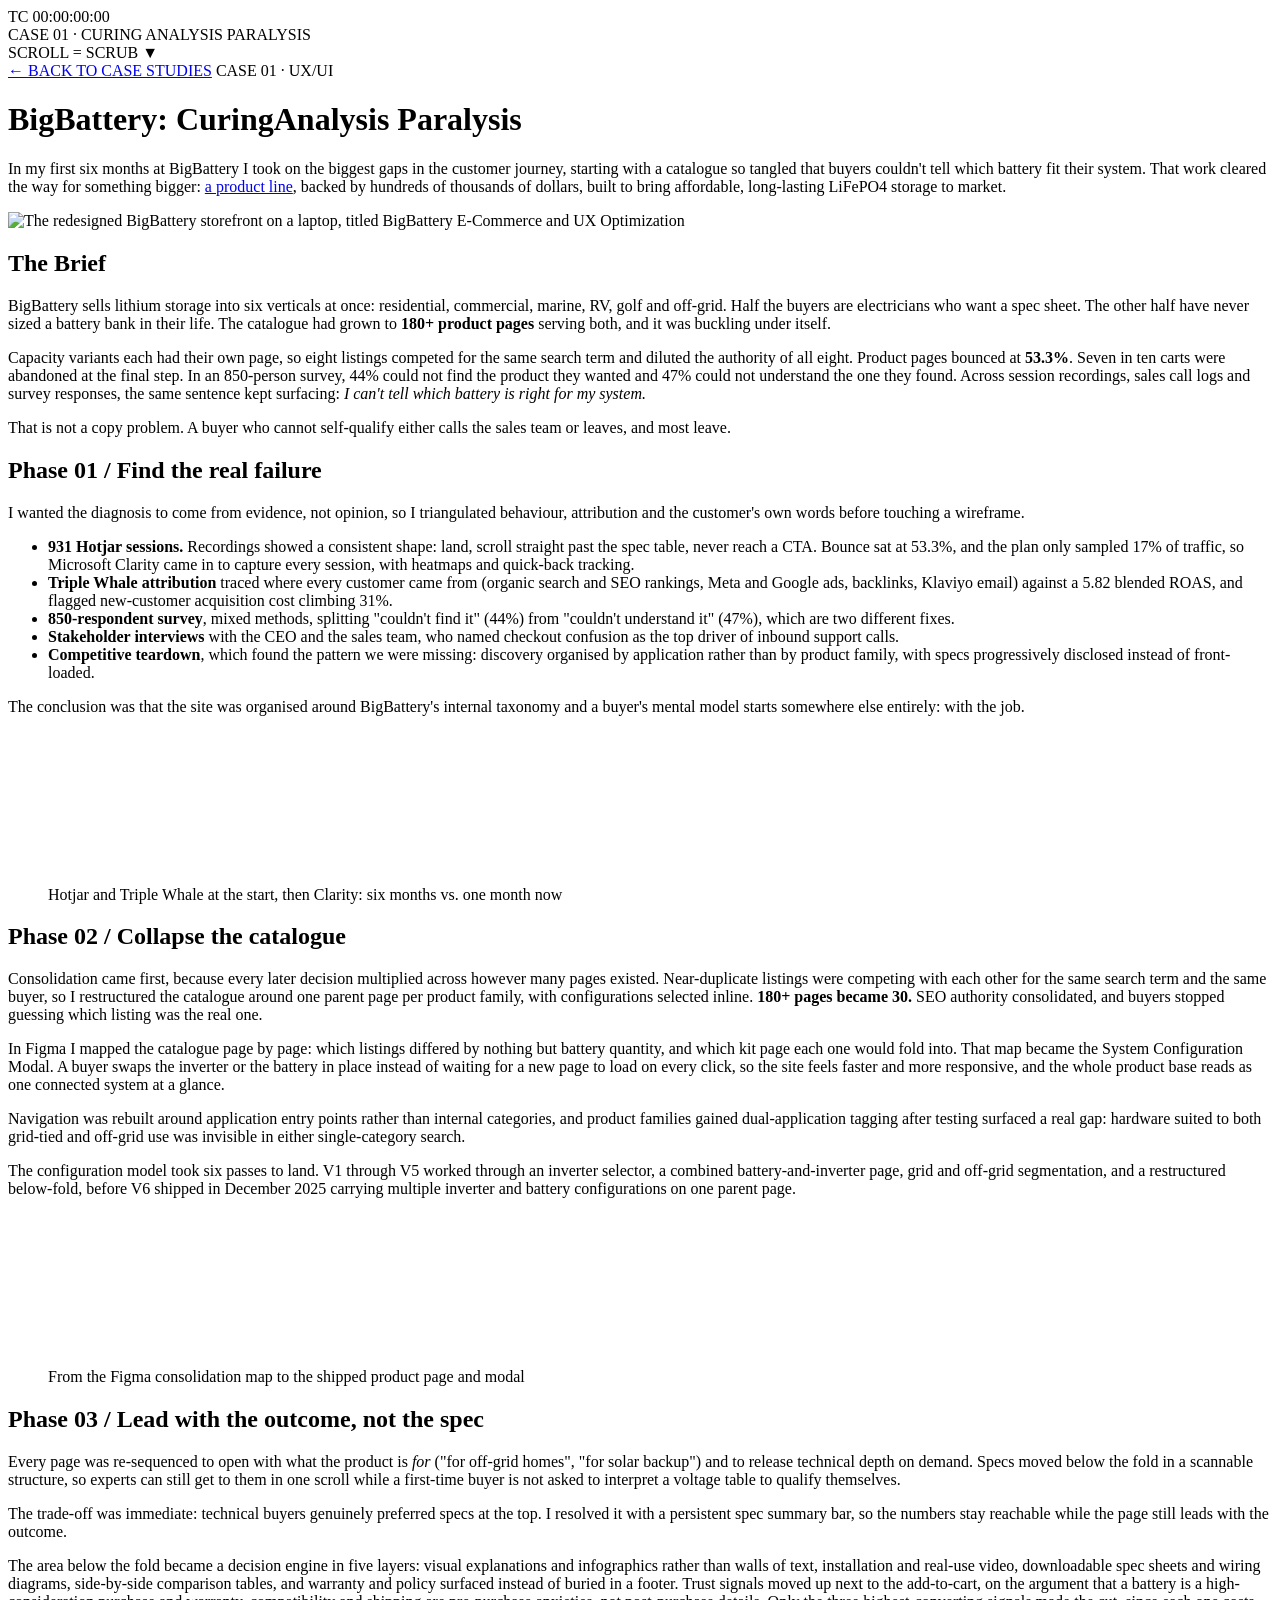
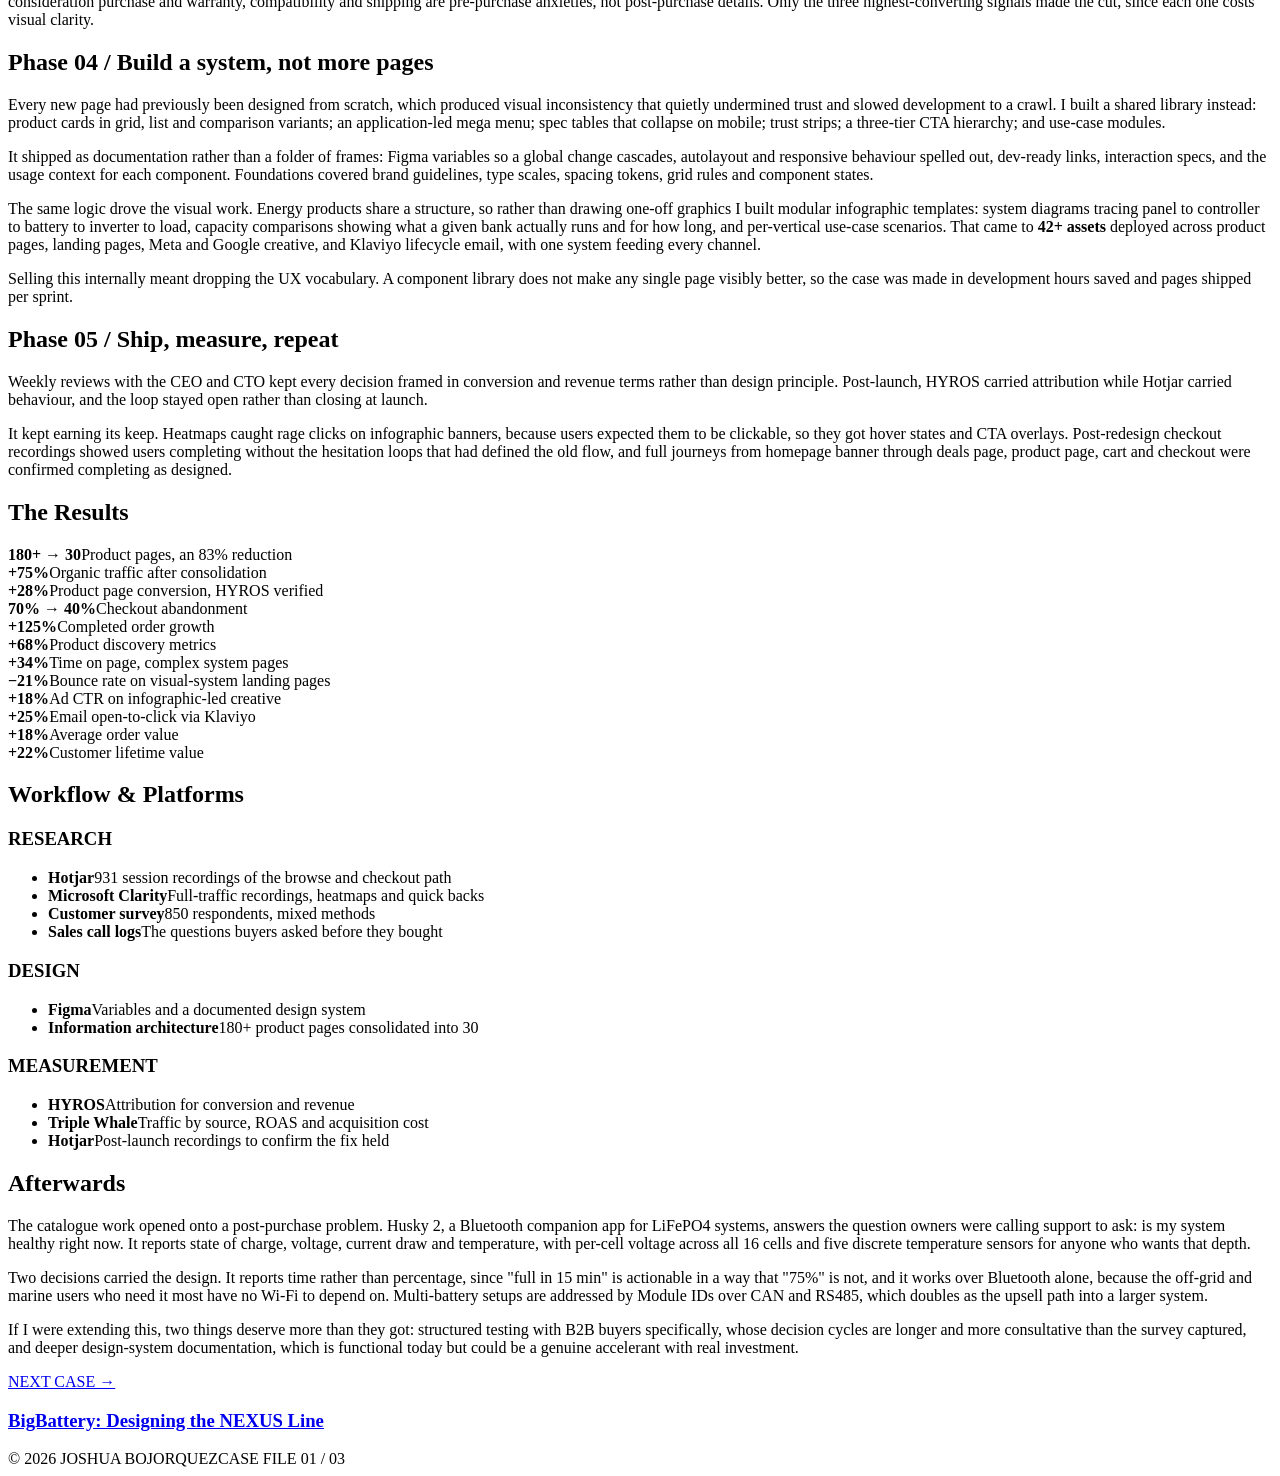
==== projects/bigbattery.html @ ce5d6048 "Quick audit fixes: profile links, link previews, drop unfinished case - Contact links: GitHub now po" ====
<!DOCTYPE html>
<html lang="en">
<head>
  <meta charset="UTF-8">
  <meta name="viewport" content="width=device-width, initial-scale=1.0">
  <title>BigBattery: Curing Analysis Paralysis | Joshua Bojorquez</title>
  <meta name="description" content="Curing analysis paralysis on a 180-page battery catalogue: 30 outcome-led pages so non-expert buyers could qualify themselves. +75% organic traffic, +28% product page conversion, checkout abandonment down from 70% to 40%.">
  <!-- link previews (LinkedIn, Slack, iMessage): absolute URLs, 1200x630 cards -->
  <meta property="og:type" content="website">
  <meta property="og:site_name" content="Joshua Bojorquez">
  <meta property="og:url" content="https://jrbdevv.github.io/portfolio/projects/bigbattery.html">
  <meta property="og:title" content="BigBattery: Curing Analysis Paralysis | Joshua Bojorquez">
  <meta property="og:description" content="Curing analysis paralysis on a 180-page battery catalogue: 30 outcome-led pages so non-expert buyers could qualify themselves. +75% organic traffic, +28% product page conversion, checkout abandonment down from 70% to 40%.">
  <meta property="og:image" content="https://jrbdevv.github.io/portfolio/assets/og-bigbattery.jpg">
  <meta property="og:image:width" content="1200">
  <meta property="og:image:height" content="630">
  <meta property="og:image:alt" content="The redesigned BigBattery storefront on a laptop">
  <meta name="twitter:card" content="summary_large_image">
  <link rel="canonical" href="https://jrbdevv.github.io/portfolio/projects/bigbattery.html">
  <link rel="preconnect" href="https://fonts.googleapis.com">
  <link rel="preconnect" href="https://fonts.gstatic.com" crossorigin>
  <link href="https://fonts.googleapis.com/css2?family=Bricolage+Grotesque:opsz,wght@12..96,200..800&family=IBM+Plex+Mono:wght@400;500;600&family=Archivo:wght@300;400;500&display=swap" rel="stylesheet">
  <link rel="stylesheet" href="../css/base.css">
  <link rel="stylesheet" href="../css/project.css">
  <link rel="icon" href="data:image/svg+xml,<svg xmlns='http://www.w3.org/2000/svg' viewBox='0 0 100 100'><rect width='100' height='100' fill='%230c0c0f'/><polygon points='35,25 75,50 35,75' fill='%23D8FF3E'/></svg>">
</head>
<body>

  <div class="hud" aria-hidden="true">
    <div class="hud-corner tl"></div><div class="hud-corner tr"></div>
    <div class="hud-corner bl"></div><div class="hud-corner br"></div>
    <div class="hud-item hud-tr mono">TC <span id="timecode">00:00:00:00</span></div>
    <div class="hud-item hud-bl mono">CASE 01 · CURING ANALYSIS PARALYSIS</div>
    <div class="hud-item hud-br mono">SCROLL = SCRUB ▼</div>
  </div>
  <div class="grain" aria-hidden="true"></div>
  <div class="playhead" aria-hidden="true"><div class="playhead-fill" id="playhead-fill"></div></div>

  <main class="case">
    <a class="back-link" href="../index.html#scene-work" data-cursor="BACK">← BACK TO CASE STUDIES</a>

    <span class="mono case-num">CASE 01 · UX/UI</span>
    <h1 class="case-title"><span class="ln">BigBattery: Curing</span><span class="ln">Analysis Paralysis</span></h1>
    <p class="case-standfirst">In my first six months at BigBattery I took on the biggest gaps in
      the customer journey, starting with a catalogue so tangled that buyers couldn't tell which
      battery fit their system. That work cleared the way for something bigger:
      <a href="nexus-line.html" data-cursor="OPEN">a product line</a>, backed by hundreds of
      thousands of dollars, built to bring affordable, long-lasting LiFePO4 storage to market.</p>

    <div class="case-media">
      <img src="../assets/case-bigbattery.webp" width="1400" height="876"
           alt="The redesigned BigBattery storefront on a laptop, titled BigBattery E-Commerce and UX Optimization">
    </div>

    <section class="case-section">
      <h2>The Brief</h2>
      <p>BigBattery sells lithium storage into six verticals at once: residential, commercial,
         marine, RV, golf and off-grid. Half the buyers are electricians who want a spec sheet.
         The other half have never sized a battery bank in their life. The catalogue had grown to
         <strong>180+ product pages</strong> serving both, and it was buckling under itself.</p>
      <p>Capacity variants each had their own page, so eight listings competed for the same search
         term and diluted the authority of all eight. Product pages bounced at
         <strong>53.3%</strong>. Seven in ten carts were abandoned at the final step. In an
         850-person survey, 44% could not find the product they wanted and 47% could not
         understand the one they found. Across session recordings, sales call logs and survey
         responses, the same sentence kept surfacing: <em>I can't tell which battery is right
         for my system.</em></p>
      <p>That is not a copy problem. A buyer who cannot self-qualify either calls the sales team
         or leaves, and most leave.</p>
    </section>

    <section class="case-section">
      <h2>Phase 01 / Find the real failure</h2>
      <div class="case-split">
      <div>
      <p>I wanted the diagnosis to come from evidence, not opinion, so I triangulated behaviour,
         attribution and the customer's own words before touching a wireframe.</p>
      <ul>
        <li><strong>931 Hotjar sessions.</strong> Recordings showed a consistent shape: land,
            scroll straight past the spec table, never reach a CTA. Bounce sat at 53.3%, and the
            plan only sampled 17% of traffic, so Microsoft Clarity came in to capture every
            session, with heatmaps and quick-back tracking.</li>
        <li><strong>Triple Whale attribution</strong> traced where every customer came from
            (organic search and SEO rankings, Meta and Google ads, backlinks, Klaviyo email)
            against a 5.82 blended ROAS, and flagged new-customer acquisition cost climbing 31%.</li>
        <li><strong>850-respondent survey</strong>, mixed methods, splitting "couldn't find it"
            (44%) from "couldn't understand it" (47%), which are two different fixes.</li>
        <li><strong>Stakeholder interviews</strong> with the CEO and the sales team, who named
            checkout confusion as the top driver of inbound support calls.</li>
        <li><strong>Competitive teardown</strong>, which found the pattern we were missing:
            discovery organised by application rather than by product family, with specs
            progressively disclosed instead of front-loaded.</li>
      </ul>
      <p>The conclusion was that the site was organised around BigBattery's internal taxonomy
         and a buyer's mental model starts somewhere else entirely: with the job.</p>
      </div>
      <figure class="case-split-media">
        <video src="../assets/case-bb-diagnosis.mp4" poster="../assets/case-bb-diagnosis-poster.webp"
               muted loop playsinline preload="none" data-autoplay-inview
               aria-label="Motion walkthrough: Hotjar concerns, Triple Whale attribution, and Microsoft Clarity then versus now"></video>
        <figcaption>Hotjar and Triple Whale at the start, then Clarity: six months vs. one month now</figcaption>
      </figure>
      </div>
    </section>

    <section class="case-section">
      <h2>Phase 02 / Collapse the catalogue</h2>
      <div class="case-split">
      <div>
      <p>Consolidation came first, because every later decision multiplied across however many
         pages existed. Near-duplicate listings were competing with each other for the same search
         term and the same buyer, so I restructured the catalogue around one parent page per
         product family, with configurations selected inline. <strong>180+ pages became 30.</strong>
         SEO authority consolidated, and buyers stopped guessing which listing was the real one.</p>
      <p>In Figma I mapped the catalogue page by page: which listings differed by nothing but
         battery quantity, and which kit page each one would fold into. That map became the System
         Configuration Modal. A buyer swaps the inverter or the battery in place instead of waiting
         for a new page to load on every click, so the site feels faster and more responsive, and
         the whole product base reads as one connected system at a glance.</p>
      <p>Navigation was rebuilt around application entry points rather than internal categories,
         and product families gained dual-application tagging after testing surfaced a real gap:
         hardware suited to both grid-tied and off-grid use was invisible in either single-category
         search.</p>
      <p>The configuration model took six passes to land. V1 through V5 worked through an inverter
         selector, a combined battery-and-inverter page, grid and off-grid segmentation, and a
         restructured below-fold, before V6 shipped in December 2025 carrying multiple inverter and
         battery configurations on one parent page.</p>
      </div>
      <figure class="case-split-media">
        <video src="../assets/case-bb-consolidation.mp4" poster="../assets/case-bb-consolidation-poster.webp"
               muted loop playsinline preload="none" data-autoplay-inview
               aria-label="Motion walkthrough: near-duplicate product pages collapsing into one, the new product page, and the System Configuration Modal"></video>
        <figcaption>From the Figma consolidation map to the shipped product page and modal</figcaption>
      </figure>
      </div>
    </section>

    <section class="case-section">
      <h2>Phase 03 / Lead with the outcome, not the spec</h2>
      <p>Every page was re-sequenced to open with what the product is <em>for</em> ("for off-grid
         homes", "for solar backup") and to release technical depth on demand. Specs moved below
         the fold in a scannable structure, so experts can still get to them in one scroll while a
         first-time buyer is not asked to interpret a voltage table to qualify themselves.</p>
      <p>The trade-off was immediate: technical buyers genuinely preferred specs at the top. I
         resolved it with a persistent spec summary bar, so the numbers stay reachable while the
         page still leads with the outcome.</p>
      <p>The area below the fold became a decision engine in five layers: visual explanations and
         infographics rather than walls of text, installation and real-use video, downloadable spec
         sheets and wiring diagrams, side-by-side comparison tables, and warranty and policy
         surfaced instead of buried in a footer. Trust signals moved up next to the add-to-cart, on
         the argument that a battery is a high-consideration purchase and warranty, compatibility
         and shipping are pre-purchase anxieties, not post-purchase details. Only the three
         highest-converting signals made the cut, since each one costs visual clarity.</p>
    </section>

    <section class="case-section">
      <h2>Phase 04 / Build a system, not more pages</h2>
      <p>Every new page had previously been designed from scratch, which produced visual
         inconsistency that quietly undermined trust and slowed development to a crawl. I built a
         shared library instead: product cards in grid, list and comparison variants; an
         application-led mega menu; spec tables that collapse on mobile; trust strips; a
         three-tier CTA hierarchy; and use-case modules.</p>
      <p>It shipped as documentation rather than a folder of frames: Figma variables so a global
         change cascades, autolayout and responsive behaviour spelled out, dev-ready links,
         interaction specs, and the usage context for each component. Foundations covered brand
         guidelines, type scales, spacing tokens, grid rules and component states.</p>
      <p>The same logic drove the visual work. Energy products share a structure, so rather than
         drawing one-off graphics I built modular infographic templates: system diagrams tracing
         panel to controller to battery to inverter to load, capacity comparisons showing what a
         given bank actually runs and for how long, and per-vertical use-case scenarios. That came
         to <strong>42+ assets</strong> deployed across product pages, landing pages, Meta and
         Google creative, and Klaviyo lifecycle email, with one system feeding every channel.</p>
      <p>Selling this internally meant dropping the UX vocabulary. A component library does not
         make any single page visibly better, so the case was made in development hours saved and
         pages shipped per sprint.</p>
    </section>

    <section class="case-section">
      <h2>Phase 05 / Ship, measure, repeat</h2>
      <p>Weekly reviews with the CEO and CTO kept every decision framed in conversion and revenue
         terms rather than design principle. Post-launch, HYROS carried attribution while Hotjar
         carried behaviour, and the loop stayed open rather than closing at launch.</p>
      <p>It kept earning its keep. Heatmaps caught rage clicks on infographic banners, because
         users expected them to be clickable, so they got hover states and CTA overlays. Post-redesign
         checkout recordings showed users completing without the hesitation loops that had defined
         the old flow, and full journeys from homepage banner through deals page, product page,
         cart and checkout were confirmed completing as designed.</p>
    </section>

    <section class="case-section">
      <h2>The Results</h2>
      <div class="case-results">
        <div class="r"><b>180+ → 30</b><span>Product pages, an 83% reduction</span></div>
        <div class="r"><b>+75%</b><span>Organic traffic after consolidation</span></div>
        <div class="r"><b>+28%</b><span>Product page conversion, HYROS verified</span></div>
        <div class="r"><b>70% → 40%</b><span>Checkout abandonment</span></div>
        <div class="r"><b>+125%</b><span>Completed order growth</span></div>
        <div class="r"><b>+68%</b><span>Product discovery metrics</span></div>
        <div class="r"><b>+34%</b><span>Time on page, complex system pages</span></div>
        <div class="r"><b>−21%</b><span>Bounce rate on visual-system landing pages</span></div>
        <div class="r"><b>+18%</b><span>Ad CTR on infographic-led creative</span></div>
        <div class="r"><b>+25%</b><span>Email open-to-click via Klaviyo</span></div>
        <div class="r"><b>+18%</b><span>Average order value</span></div>
        <div class="r"><b>+22%</b><span>Customer lifetime value</span></div>
      </div>
    </section>

    <section class="case-section">
      <h2>Workflow &amp; Platforms</h2>
      <div class="toolkit">
        <div><h3>RESEARCH</h3><ul>
          <li><b>Hotjar</b><span>931 session recordings of the browse and checkout path</span></li>
          <li><b>Microsoft Clarity</b><span>Full-traffic recordings, heatmaps and quick backs</span></li>
          <li><b>Customer survey</b><span>850 respondents, mixed methods</span></li>
          <li><b>Sales call logs</b><span>The questions buyers asked before they bought</span></li>
        </ul></div>
        <div><h3>DESIGN</h3><ul>
          <li><b>Figma</b><span>Variables and a documented design system</span></li>
          <li><b>Information architecture</b><span>180+ product pages consolidated into 30</span></li>
        </ul></div>
        <div><h3>MEASUREMENT</h3><ul>
          <li><b>HYROS</b><span>Attribution for conversion and revenue</span></li>
          <li><b>Triple Whale</b><span>Traffic by source, ROAS and acquisition cost</span></li>
          <li><b>Hotjar</b><span>Post-launch recordings to confirm the fix held</span></li>
        </ul></div>
      </div>
    </section>

    <section class="case-section">
      <h2>Afterwards</h2>
      <p>The catalogue work opened onto a post-purchase problem. Husky 2, a Bluetooth companion
         app for LiFePO4 systems, answers the question owners were calling support to ask: is my
         system healthy right now. It reports state of charge, voltage, current draw and
         temperature, with per-cell voltage across all 16 cells and five discrete temperature
         sensors for anyone who wants that depth.</p>
      <p>Two decisions carried the design. It reports time rather than percentage, since "full in
         15 min" is actionable in a way that "75%" is not, and it works over Bluetooth alone,
         because the off-grid and marine users who need it most have no Wi-Fi to depend on.
         Multi-battery setups are addressed by Module IDs over CAN and RS485, which doubles as the
         upsell path into a larger system.</p>
      <p>If I were extending this, two things deserve more than they got: structured testing with
         B2B buyers specifically, whose decision cycles are longer and more consultative than the
         survey captured, and deeper design-system documentation, which is functional today but
         could be a genuine accelerant with real investment.</p>
    </section>

    <a class="case-next" href="nexus-line.html" data-cursor="NEXT">
      <span class="mono">NEXT CASE →</span>
      <h3>BigBattery: Designing the NEXUS Line</h3>
    </a>

    <footer class="case-footer">
      <span>© 2026 JOSHUA BOJORQUEZ</span><span>CASE FILE 01 / 03</span>
    </footer>
  </main>

  <script src="../js/project.js"></script>
</body>
</html>
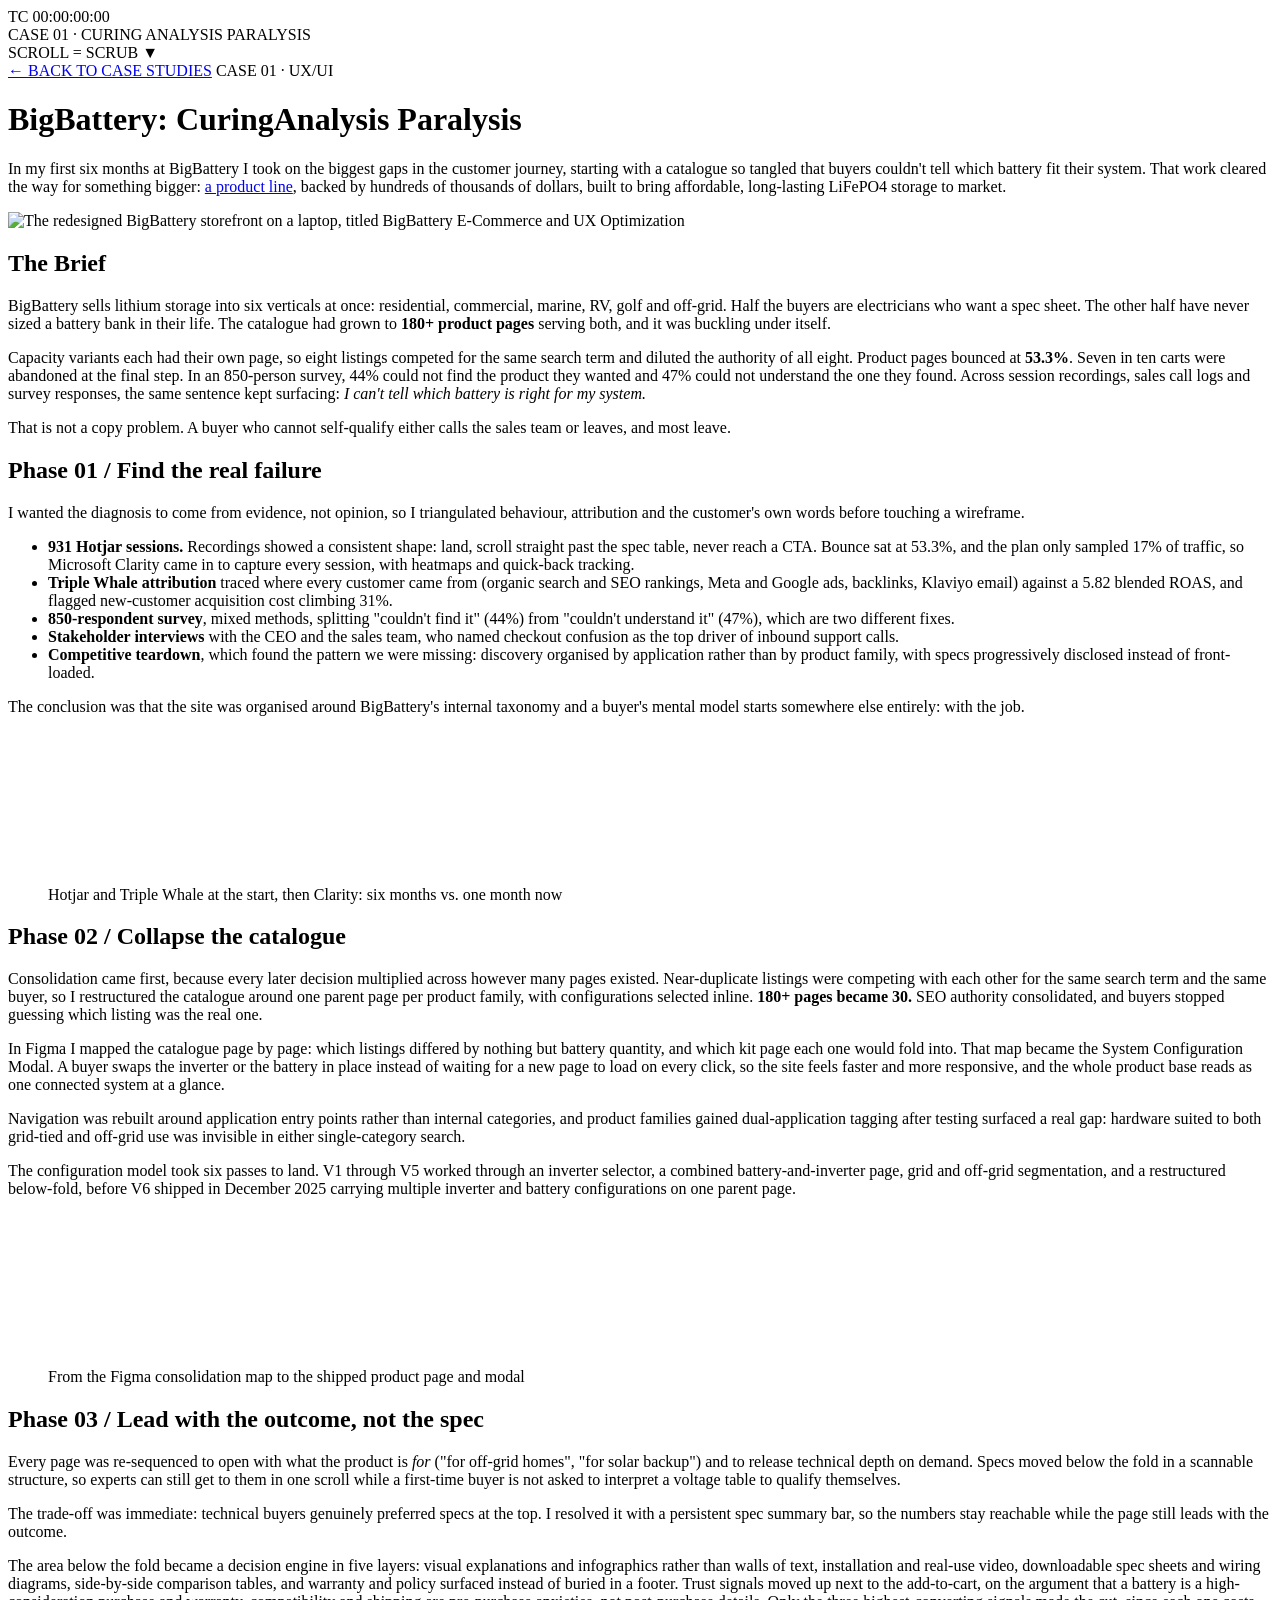
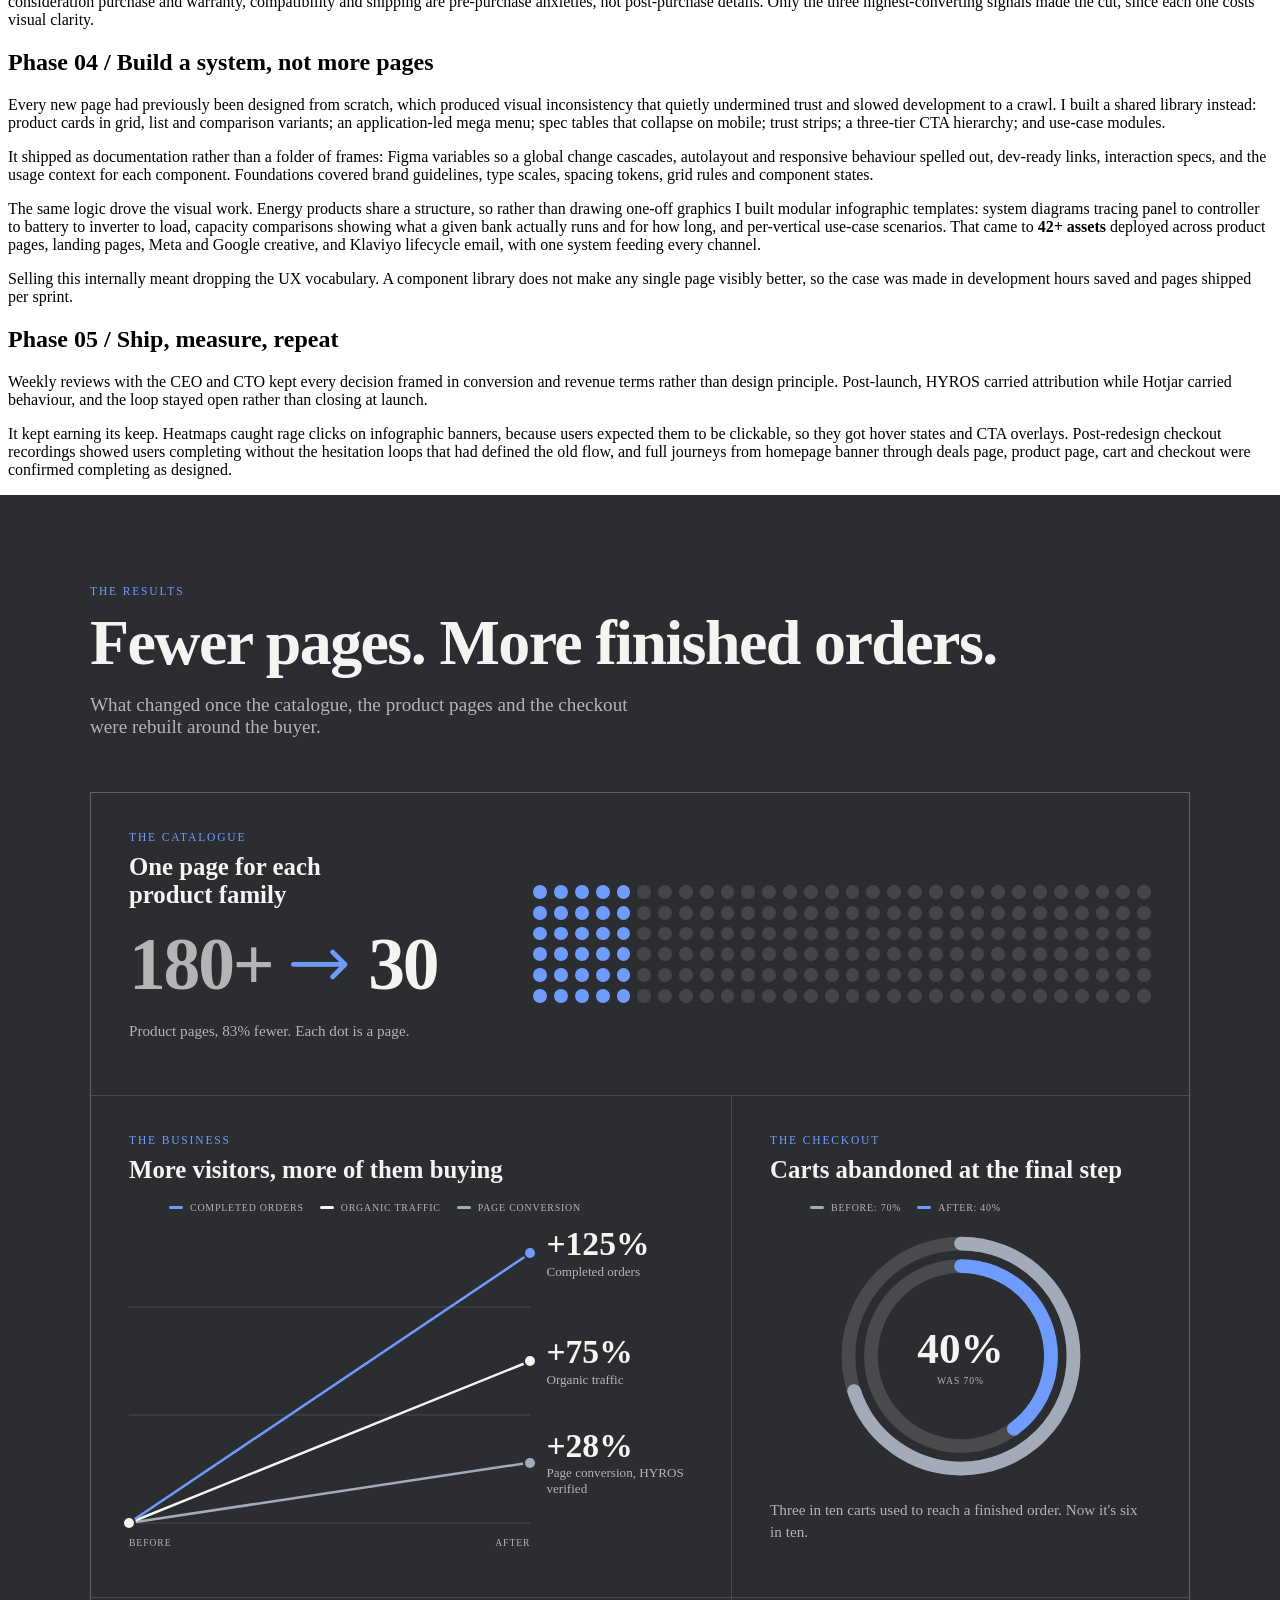
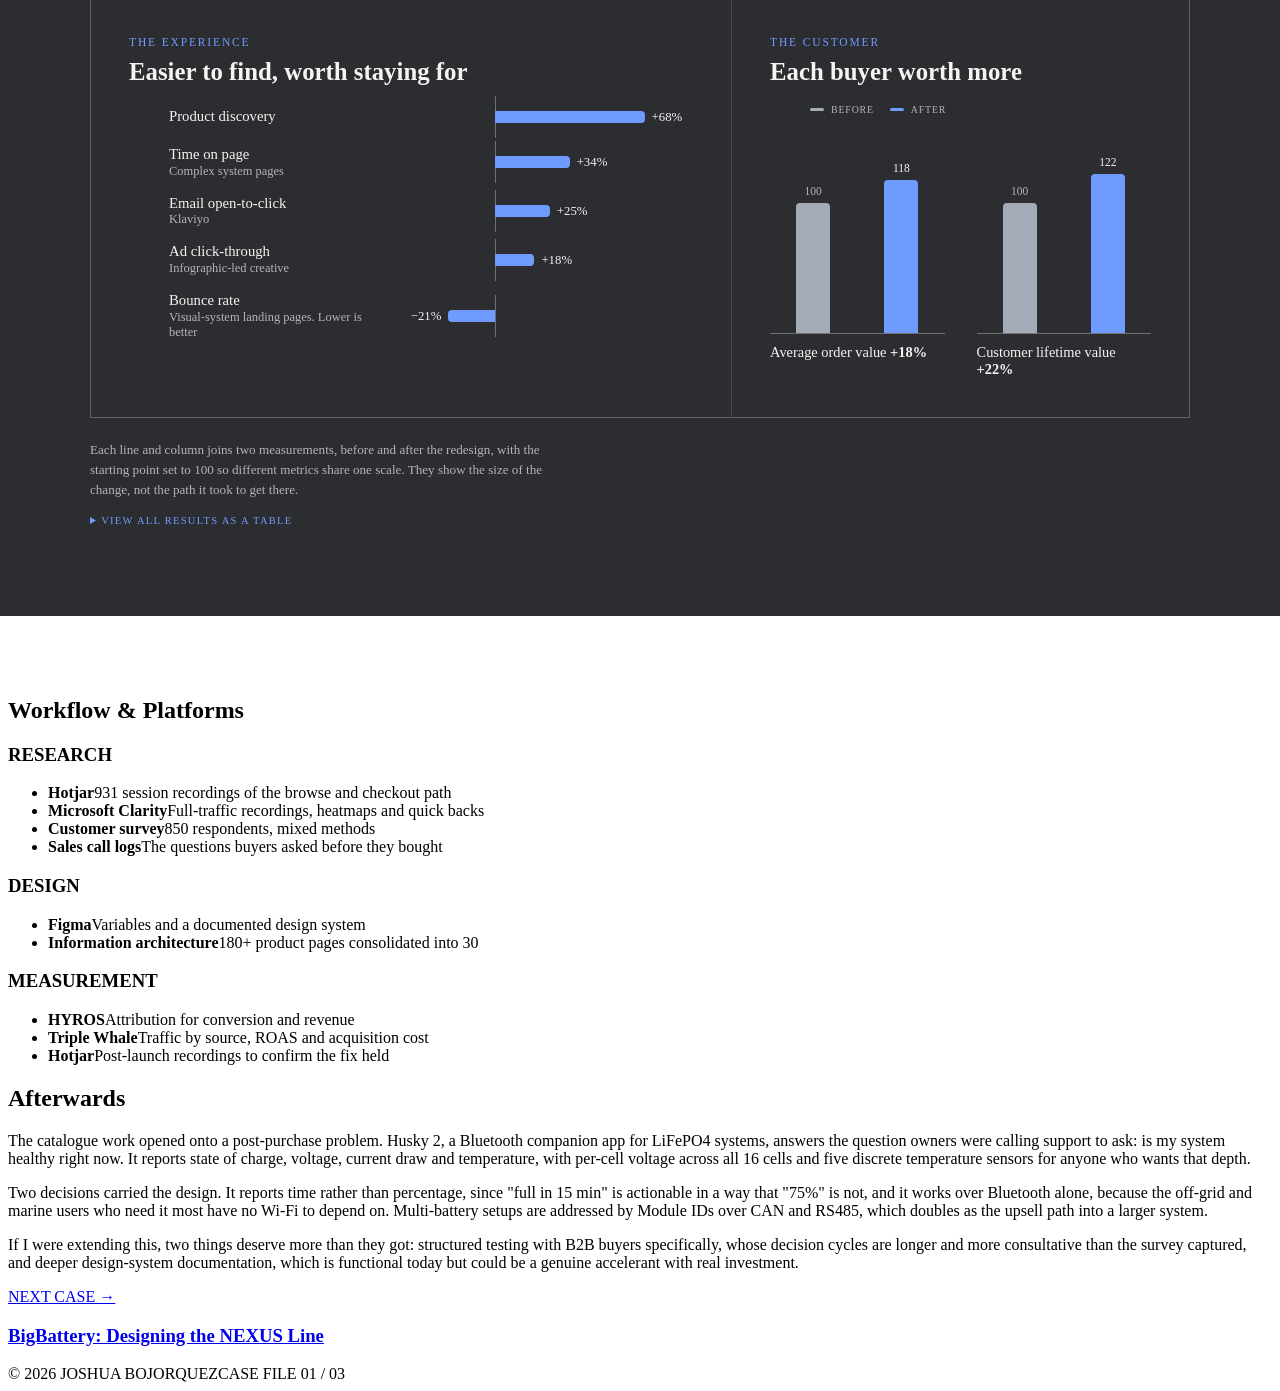
==== commit b1285158: "Case 01 results: charcoal band with animated charts Replaces the 12-tile stat grid with a full-bleed" ====
--- a/projects/bigbattery.html
+++ b/projects/bigbattery.html
@@ -22,6 +22,7 @@
   <link href="https://fonts.googleapis.com/css2?family=Bricolage+Grotesque:opsz,wght@12..96,200..800&family=IBM+Plex+Mono:wght@400;500;600&family=Archivo:wght@300;400;500&display=swap" rel="stylesheet">
   <link rel="stylesheet" href="../css/base.css">
   <link rel="stylesheet" href="../css/project.css">
+  <link rel="stylesheet" href="../css/results-band.css">
   <link rel="icon" href="data:image/svg+xml,<svg xmlns='http://www.w3.org/2000/svg' viewBox='0 0 100 100'><rect width='100' height='100' fill='%230c0c0f'/><polygon points='35,25 75,50 35,75' fill='%23D8FF3E'/></svg>">
 </head>
 <body>
@@ -187,21 +188,167 @@
          cart and checkout were confirmed completing as designed.</p>
     </section>
 
-    <section class="case-section">
-      <h2>The Results</h2>
-      <div class="case-results">
-        <div class="r"><b>180+ → 30</b><span>Product pages, an 83% reduction</span></div>
-        <div class="r"><b>+75%</b><span>Organic traffic after consolidation</span></div>
-        <div class="r"><b>+28%</b><span>Product page conversion, HYROS verified</span></div>
-        <div class="r"><b>70% → 40%</b><span>Checkout abandonment</span></div>
-        <div class="r"><b>+125%</b><span>Completed order growth</span></div>
-        <div class="r"><b>+68%</b><span>Product discovery metrics</span></div>
-        <div class="r"><b>+34%</b><span>Time on page, complex system pages</span></div>
-        <div class="r"><b>−21%</b><span>Bounce rate on visual-system landing pages</span></div>
-        <div class="r"><b>+18%</b><span>Ad CTR on infographic-led creative</span></div>
-        <div class="r"><b>+25%</b><span>Email open-to-click via Klaviyo</span></div>
-        <div class="r"><b>+18%</b><span>Average order value</span></div>
-        <div class="r"><b>+22%</b><span>Customer lifetime value</span></div>
+    <!-- Full-bleed charcoal break. Slope positions: top = (225 - value) / 125,
+         so 225 sits at 0%, 175 at 40%, 128 at 77.6% and the 100 start at 100%. -->
+    <section class="results-band" aria-labelledby="results-title">
+      <div class="rb-inner">
+        <header class="rb-head">
+          <span class="rb-kicker">The Results</span>
+          <h2 id="results-title">Fewer pages. More finished orders.</h2>
+          <p>What changed once the catalogue, the product pages and the checkout were rebuilt
+             around the buyer.</p>
+        </header>
+
+        <div class="rb-grid">
+          <figure class="viz viz-wide viz-catalogue">
+            <div>
+              <span class="rb-kicker">The catalogue</span>
+              <h3>One page for each product family</h3>
+              <div class="rb-big">
+                <span class="from">180+</span>
+                <svg class="rb-arrow" viewBox="0 0 24 12" aria-hidden="true"><path d="M1 6h21M17 1l5 5-5 5"/></svg>
+                <span>30</span>
+              </div>
+              <p class="viz-note">Product pages, 83% fewer. Each dot is a page.</p>
+            </div>
+            <div class="dots" data-total="180" data-keep="30" aria-hidden="true"></div>
+          </figure>
+
+          <figure class="viz viz-7">
+            <span class="rb-kicker">The business</span>
+            <h3>More visitors, more of them buying</h3>
+            <ul class="rb-legend" aria-hidden="true">
+              <li data-s="a" style="--c: var(--rb-blue)"><i></i>Completed orders</li>
+              <li data-s="b" style="--c: var(--rb-text)"><i></i>Organic traffic</li>
+              <li data-s="c" style="--c: var(--rb-gray)"><i></i>Page conversion</li>
+            </ul>
+            <div class="slope">
+              <div class="slope-plot">
+                <svg viewBox="0 0 100 100" preserveAspectRatio="none" aria-hidden="true">
+                  <g class="slope-grid">
+                    <line x1="0" y1="100" x2="100" y2="100"/>
+                    <line x1="0" y1="60" x2="100" y2="60"/>
+                    <line x1="0" y1="20" x2="100" y2="20"/>
+                  </g>
+                  <g class="slope-lines">
+                    <line data-s="c" style="--c: var(--rb-gray)" x1="0" y1="100" x2="100" y2="77.6"/>
+                    <line data-s="b" style="--c: var(--rb-text)" x1="0" y1="100" x2="100" y2="40"/>
+                    <line data-s="a" style="--c: var(--rb-blue)" x1="0" y1="100" x2="100" y2="0"/>
+                  </g>
+                </svg>
+                <span class="slope-dot" style="--c: var(--rb-text); left: 0; top: 100%"></span>
+                <span class="slope-dot end" data-s="c" style="--c: var(--rb-gray); left: 100%; top: 77.6%"></span>
+                <span class="slope-dot end" data-s="b" style="--c: var(--rb-text); left: 100%; top: 40%"></span>
+                <span class="slope-dot end" data-s="a" style="--c: var(--rb-blue); left: 100%; top: 0"></span>
+              </div>
+              <div class="slope-labels">
+                <div class="slope-label" data-s="a" style="top: 0"><b>+125%</b><span>Completed orders</span></div>
+                <div class="slope-label" data-s="b" style="top: 40%"><b>+75%</b><span>Organic traffic</span></div>
+                <div class="slope-label" data-s="c" style="top: 77.6%"><b>+28%</b><span>Page conversion, HYROS verified</span></div>
+              </div>
+              <div class="slope-axis" aria-hidden="true"><span>Before</span><span>After</span></div>
+            </div>
+          </figure>
+
+          <figure class="viz viz-5">
+            <span class="rb-kicker">The checkout</span>
+            <h3>Carts abandoned at the final step</h3>
+            <ul class="rb-legend" aria-hidden="true">
+              <li style="--c: var(--rb-gray)"><i></i>Before: 70%</li>
+              <li style="--c: var(--rb-blue)"><i></i>After: 40%</li>
+            </ul>
+            <div class="ring">
+              <svg viewBox="0 0 200 200" aria-hidden="true">
+                <circle class="track" cx="100" cy="100" r="90"/>
+                <circle class="arc" pathLength="100" style="--c: var(--rb-gray); --v: 70" cx="100" cy="100" r="90"/>
+                <circle class="track" cx="100" cy="100" r="72"/>
+                <circle class="arc" pathLength="100" style="--c: var(--rb-blue); --v: 40" cx="100" cy="100" r="72"/>
+              </svg>
+              <div class="ring-center"><b>40%</b><span>Was 70%</span></div>
+            </div>
+            <p class="viz-note">Three in ten carts used to reach a finished order. Now it's six in ten.</p>
+          </figure>
+
+          <figure class="viz viz-7">
+            <span class="rb-kicker">The experience</span>
+            <h3>Easier to find, worth staying for</h3>
+            <ul class="bars">
+              <li class="bar-row">
+                <div class="bar-name">Product discovery</div>
+                <div class="bar-track"><span class="bar up" style="--v: 68"></span><span class="bar-val up" style="--v: 68">+68%</span></div>
+              </li>
+              <li class="bar-row">
+                <div class="bar-name">Time on page<small>Complex system pages</small></div>
+                <div class="bar-track"><span class="bar up" style="--v: 34; --d: 90ms"></span><span class="bar-val up" style="--v: 34">+34%</span></div>
+              </li>
+              <li class="bar-row">
+                <div class="bar-name">Email open-to-click<small>Klaviyo</small></div>
+                <div class="bar-track"><span class="bar up" style="--v: 25; --d: 180ms"></span><span class="bar-val up" style="--v: 25">+25%</span></div>
+              </li>
+              <li class="bar-row">
+                <div class="bar-name">Ad click-through<small>Infographic-led creative</small></div>
+                <div class="bar-track"><span class="bar up" style="--v: 18; --d: 270ms"></span><span class="bar-val up" style="--v: 18">+18%</span></div>
+              </li>
+              <li class="bar-row">
+                <div class="bar-name">Bounce rate<small>Visual-system landing pages. Lower is better</small></div>
+                <div class="bar-track"><span class="bar down" style="--v: 21; --d: 360ms"></span><span class="bar-val down" style="--v: 21">−21%</span></div>
+              </li>
+            </ul>
+          </figure>
+
+          <figure class="viz viz-5">
+            <span class="rb-kicker">The customer</span>
+            <h3>Each buyer worth more</h3>
+            <ul class="rb-legend" aria-hidden="true">
+              <li style="--c: var(--rb-gray)"><i></i>Before</li>
+              <li style="--c: var(--rb-blue)"><i></i>After</li>
+            </ul>
+            <!-- heights are value x 0.65 of the plot, measured from zero, with
+                 headroom for the labels: 100 = 65%, 118 = 76.7%, 122 = 79.3% -->
+            <div class="cols">
+              <div class="col-group">
+                <div class="col-pair" aria-hidden="true">
+                  <div class="col before"><b>100</b><i style="--c: var(--rb-gray); --h: 65%"></i></div>
+                  <div class="col"><b>118</b><i style="--c: var(--rb-blue); --h: 76.7%; --d: 120ms"></i></div>
+                </div>
+                <div class="col-name">Average order value <b>+18%</b></div>
+              </div>
+              <div class="col-group">
+                <div class="col-pair" aria-hidden="true">
+                  <div class="col before"><b>100</b><i style="--c: var(--rb-gray); --h: 65%; --d: 200ms"></i></div>
+                  <div class="col"><b>122</b><i style="--c: var(--rb-blue); --h: 79.3%; --d: 320ms"></i></div>
+                </div>
+                <div class="col-name">Customer lifetime value <b>+22%</b></div>
+              </div>
+            </div>
+          </figure>
+        </div>
+
+        <div class="rb-foot">
+          <p>Each line and column joins two measurements, before and after the redesign, with the
+             starting point set to 100 so different metrics share one scale. They show the size of
+             the change, not the path it took to get there.</p>
+          <details class="rb-table">
+            <summary>View all results as a table</summary>
+            <table>
+              <thead><tr><th scope="col">Metric</th><th scope="col">Change</th></tr></thead>
+              <tbody>
+                <tr><td>Product pages</td><td>180+ → 30 (−83%)</td></tr>
+                <tr><td>Completed order growth</td><td>+125%</td></tr>
+                <tr><td>Organic traffic after consolidation</td><td>+75%</td></tr>
+                <tr><td>Product page conversion, HYROS verified</td><td>+28%</td></tr>
+                <tr><td>Checkout abandonment</td><td>70% → 40%</td></tr>
+                <tr><td>Product discovery metrics</td><td>+68%</td></tr>
+                <tr><td>Time on page, complex system pages</td><td>+34%</td></tr>
+                <tr><td>Email open-to-click via Klaviyo</td><td>+25%</td></tr>
+                <tr><td>Ad CTR on infographic-led creative</td><td>+18%</td></tr>
+                <tr><td>Bounce rate on visual-system landing pages</td><td>−21%</td></tr>
+                <tr><td>Average order value</td><td>+18%</td></tr>
+                <tr><td>Customer lifetime value</td><td>+22%</td></tr>
+              </tbody>
+            </table>
+          </details>
+        </div>
       </div>
     </section>
 
@@ -255,5 +402,6 @@
   </main>
 
   <script src="../js/project.js"></script>
+  <script src="../js/results-band.js"></script>
 </body>
 </html>
--- a/css/results-band.css
+++ b/css/results-band.css
@@ -0,0 +1,313 @@
+/* ============================================================
+   JB PORTFOLIO / results-band.css
+   Case 01 results: a full-bleed charcoal break from the tan page, with one
+   chart per story. Everything renders in its final state by default;
+   js/results-band.js adds .is-armed to rewind a chart, then .is-in to play it,
+   so no-JS and reduced-motion readers still get the complete charts.
+   ============================================================ */
+
+.results-band {
+  --rb-bg: #2b2d31;
+  --rb-text: #f4f4f1;
+  --rb-dim: rgba(244, 244, 241, 0.68);
+  --rb-rule: rgba(244, 244, 241, 0.14);
+  --rb-blue: #6f9bff;      /* lifted from --acid, which is too dark on charcoal */
+  --rb-gray: #a3abb8;
+  --rb-ease: cubic-bezier(0.22, 1, 0.36, 1);
+  /* bleeds out of .case's column to the viewport edges */
+  width: 100vw;
+  margin: 0 0 clamp(50px, 9vh, 90px) calc(50% - 50vw);
+  padding: clamp(56px, 10vh, 110px) 0;
+  background: var(--rb-bg);
+  color: var(--rb-text);
+}
+/* same width and gutters as .case, so the band's content sits on the text column */
+.rb-inner { max-width: 1100px; margin: 0 auto; padding: 0 clamp(20px, 5vw, 60px); }
+
+.rb-kicker {
+  display: block;
+  font-family: var(--mono);
+  font-size: 0.72rem;
+  letter-spacing: 0.16em;
+  text-transform: uppercase;
+  color: var(--rb-blue);
+}
+.rb-head { margin-bottom: clamp(32px, 6vh, 56px); }
+.rb-head h2 {
+  font-family: var(--display);
+  font-weight: 800;
+  font-size: clamp(2rem, 5.4vw, 4rem);
+  line-height: 1;
+  letter-spacing: -0.025em;
+  margin: 14px 0 16px;
+  text-wrap: balance;
+}
+.rb-head p { max-width: 60ch; font-size: clamp(1rem, 1.5vw, 1.2rem); color: var(--rb-dim); }
+
+/* hairline dividers between panels, the same gap technique as .toolkit */
+.rb-grid {
+  display: grid;
+  grid-template-columns: repeat(12, minmax(0, 1fr));
+  gap: 1px;
+  background: var(--rb-rule);
+  border: 1px solid var(--rb-rule);
+}
+.viz { margin: 0; background: var(--rb-bg); padding: clamp(22px, 3vw, 38px); min-width: 0; }
+.viz-wide { grid-column: span 12; }
+.viz-7 { grid-column: span 7; }
+.viz-5 { grid-column: span 5; }
+.viz h3 {
+  font-family: var(--display);
+  font-weight: 700;
+  font-size: clamp(1.2rem, 2vw, 1.55rem);
+  line-height: 1.15;
+  margin: 10px 0 18px;
+  text-wrap: balance;
+}
+.viz-note { font-size: 0.95rem; line-height: 1.45; color: var(--rb-dim); margin-top: 18px; }
+
+/* ---------- catalogue: every dot is a product page ---------- */
+.viz-catalogue {
+  display: grid;
+  grid-template-columns: minmax(0, 4fr) minmax(0, 7fr);
+  gap: clamp(24px, 4vw, 56px);
+  align-items: center;
+}
+.rb-big {
+  display: flex; align-items: center; gap: 0.25em;
+  font-family: var(--display);
+  font-weight: 800;
+  font-size: clamp(2.6rem, 6vw, 4.6rem);
+  line-height: 1;
+  letter-spacing: -0.03em;
+}
+.rb-big .from { color: var(--rb-dim); }
+.rb-arrow { width: 0.8em; height: 0.5em; flex: none; overflow: visible; }
+.rb-arrow path { fill: none; stroke: var(--rb-blue); stroke-width: 2; stroke-linecap: round; stroke-linejoin: round; }
+
+/* column-first flow: 30 cols x 6 rows, so the 30 kept dots are one clean block
+   of exactly one sixth. Built by js/results-band.js from data-total/data-keep. */
+.dots {
+  display: grid;
+  grid-template-rows: repeat(6, auto);
+  grid-auto-flow: column;
+  grid-auto-columns: minmax(0, 1fr);
+  gap: clamp(3px, 0.6vw, 7px);
+}
+.dots i {
+  display: block;
+  aspect-ratio: 1;
+  border-radius: 50%;
+  background: rgba(244, 244, 241, 0.12);
+  transition: background-color 0.5s ease var(--d, 0ms);
+}
+.dots i.keep { background: var(--rb-blue); }
+.viz.is-armed .dots i { background: rgba(244, 244, 241, 0.62); }
+.viz.is-in .dots i { background: rgba(244, 244, 241, 0.12); }
+.viz.is-in .dots i.keep { background: var(--rb-blue); }
+
+/* ---------- legend, shared ---------- */
+.rb-legend {
+  display: flex; flex-wrap: wrap; gap: 6px 16px;
+  list-style: none;
+  font-family: var(--mono);
+  font-size: 0.62rem;
+  letter-spacing: 0.08em;
+  text-transform: uppercase;
+  color: var(--rb-dim);
+  margin-bottom: 18px;
+}
+.rb-legend li { display: flex; align-items: center; gap: 7px; }
+.rb-legend i { width: 14px; height: 3px; border-radius: 2px; background: var(--c); flex: none; }
+
+/* ---------- slope chart: two measurements, joined by a line ---------- */
+.slope {
+  display: grid;
+  grid-template-columns: minmax(0, 1fr) clamp(116px, 26%, 170px);
+  column-gap: 16px;
+  padding: 22px 0 0;
+}
+.slope-plot { position: relative; height: clamp(210px, 26vw, 270px); }
+.slope-plot svg { position: absolute; inset: 0; width: 100%; height: 100%; overflow: visible; }
+.slope-grid line { stroke: var(--rb-rule); stroke-width: 1; vector-effect: non-scaling-stroke; }
+.slope-lines line {
+  stroke: var(--c); stroke-width: 2.5; stroke-linecap: round;
+  vector-effect: non-scaling-stroke;
+  transition: opacity 0.25s ease;
+}
+/* a clip wipe rather than a dash offset: dash lengths don't survive
+   non-scaling-stroke, and this stretches with the plot */
+.slope-lines { clip-path: inset(-12px); transition: clip-path 1.5s var(--rb-ease); }
+.viz.is-armed .slope-lines { clip-path: inset(-12px 100% -12px -12px); }
+.viz.is-in .slope-lines { clip-path: inset(-12px); }
+
+.slope-dot {
+  position: absolute;
+  width: 10px; height: 10px; margin: -5px 0 0 -5px;
+  border-radius: 50%;
+  background: var(--c);
+  box-shadow: 0 0 0 2px var(--rb-bg);
+  transition: opacity 0.25s ease, transform 0.45s var(--rb-ease) 1.15s;
+}
+.viz.is-armed .slope-dot.end { transform: scale(0); }
+.viz.is-in .slope-dot.end { transform: none; }
+
+.slope-labels { position: relative; }
+.slope-label {
+  position: absolute; left: 0; right: 0;
+  transform: translateY(-50%);
+  transition: opacity 0.45s ease 1.05s;
+}
+.viz.is-armed .slope-label { opacity: 0; }
+.viz.is-in .slope-label { opacity: 1; }
+.slope-label b {
+  display: block;
+  font-family: var(--display);
+  font-weight: 800;
+  font-size: clamp(1.45rem, 2.8vw, 2.1rem);
+  line-height: 1;
+}
+.slope-label span { display: block; font-size: 0.82rem; line-height: 1.2; color: var(--rb-dim); margin-top: 3px; }
+/* hovering any part of a series quiets the other two */
+.slope:has([data-s="a"]:hover) .slope-lines [data-s]:not([data-s="a"]),
+.slope:has([data-s="b"]:hover) .slope-lines [data-s]:not([data-s="b"]),
+.slope:has([data-s="c"]:hover) .slope-lines [data-s]:not([data-s="c"]) { opacity: 0.25; }
+
+.slope-axis {
+  grid-column: 1;
+  display: flex; justify-content: space-between;
+  margin-top: 14px;
+  font-family: var(--mono);
+  font-size: 0.6rem;
+  letter-spacing: 0.1em;
+  text-transform: uppercase;
+  color: var(--rb-dim);
+}
+
+/* ---------- ring: two arcs drawn around one centre ---------- */
+.ring { position: relative; width: min(100%, 250px); margin: 0 auto; }
+.ring svg { display: block; width: 100%; transform: rotate(-90deg); }
+.ring circle { fill: none; stroke-width: 11; }
+.ring .track { stroke: var(--rb-rule); }
+.ring .arc {
+  stroke: var(--c);
+  stroke-linecap: round;
+  stroke-dasharray: var(--v) 100;
+  transition: stroke-dasharray 1.4s var(--rb-ease), opacity 0.2s ease;
+}
+.viz.is-armed .ring .arc { stroke-dasharray: 0 100; opacity: 0; }
+.viz.is-in .ring .arc { stroke-dasharray: var(--v) 100; opacity: 1; }
+.ring-center { position: absolute; inset: 0; display: grid; place-content: center; text-align: center; }
+.ring-center b {
+  font-family: var(--display);
+  font-weight: 800;
+  font-size: clamp(2rem, 3.6vw, 2.7rem);
+  line-height: 1;
+}
+.ring-center span {
+  font-family: var(--mono);
+  font-size: 0.6rem;
+  letter-spacing: 0.1em;
+  text-transform: uppercase;
+  color: var(--rb-dim);
+  margin-top: 5px;
+}
+
+/* ---------- diverging bars: % change either side of a zero line ---------- */
+.bars { list-style: none; display: flex; flex-direction: column; gap: 16px; }
+.bar-row { display: grid; grid-template-columns: minmax(0, 5fr) minmax(0, 7fr); gap: 14px; align-items: center; }
+.bar-name { font-size: 0.92rem; line-height: 1.2; }
+.bar-name small { display: block; font-size: 0.78rem; color: var(--rb-dim); }
+/* scale runs -45 to +90: zero sits a third of the way along, and both ends
+   leave room for a value label at phone width */
+.bar-track { position: relative; height: 26px; }
+.bar-track::before {
+  content: ""; position: absolute; top: -8px; bottom: -8px; left: 33.333%;
+  width: 1px; background: rgba(244, 244, 241, 0.34);
+}
+.bar {
+  position: absolute; top: 7px; height: 12px;
+  background: var(--rb-blue);
+  transition: transform 1.1s var(--rb-ease) var(--d, 0ms), filter 0.2s ease;
+}
+.bar.up { left: 33.333%; width: calc(var(--v) / 135 * 100%); border-radius: 0 4px 4px 0; transform-origin: left; }
+.bar.down { right: 66.667%; width: calc(var(--v) / 135 * 100%); border-radius: 4px 0 0 4px; transform-origin: right; }
+.viz.is-armed .bar { transform: scaleX(0); }
+.viz.is-in .bar { transform: none; }
+.bar-row:hover .bar { filter: brightness(1.2); }
+.bar-val {
+  position: absolute; top: 50%;
+  font-family: var(--mono);
+  font-size: 0.8rem;
+  font-weight: 500;
+  white-space: nowrap;
+  transform: translateY(-50%);
+}
+/* values wait for their marks, rather than floating where a bar will end up */
+.bar-val, .col b { transition: opacity 0.45s ease 0.7s; }
+.viz.is-armed .bar-val, .viz.is-armed .col b { opacity: 0; }
+.viz.is-in .bar-val, .viz.is-in .col b { opacity: 1; }
+.bar-val.up { left: calc(33.333% + var(--v) / 135 * 100% + 7px); }
+.bar-val.down { right: calc(66.667% + var(--v) / 135 * 100% + 7px); }
+
+/* ---------- paired columns: before and after, measured from zero ---------- */
+.cols { display: grid; grid-template-columns: 1fr 1fr; gap: clamp(16px, 3vw, 32px); }
+.col-group { min-width: 0; }
+.col-pair {
+  display: grid; grid-template-columns: 1fr 1fr; gap: 2px;
+  height: clamp(170px, 19vw, 200px);
+  border-bottom: 1px solid rgba(244, 244, 241, 0.34);
+}
+.col { display: flex; flex-direction: column; justify-content: flex-end; align-items: center; min-width: 0; text-align: center; }
+.col b { font-family: var(--mono); font-size: 0.72rem; font-weight: 500; margin-bottom: 6px; color: var(--rb-text); }
+.col.before b { color: var(--rb-dim); font-weight: 400; }
+.col i {
+  display: block;
+  width: min(100%, 34px);
+  height: var(--h);
+  background: var(--c);
+  border-radius: 4px 4px 0 0;
+  transform-origin: bottom;
+  transition: transform 1.2s var(--rb-ease) var(--d, 0ms);
+}
+.viz.is-armed .col i { transform: scaleY(0); }
+.viz.is-in .col i { transform: none; }
+.col-name { font-size: 0.9rem; line-height: 1.2; margin-top: 10px; }
+
+/* ---------- table view + method note ---------- */
+.rb-foot { margin-top: 22px; }
+.rb-foot p { max-width: 74ch; font-size: 0.82rem; line-height: 1.55; color: var(--rb-dim); }
+.rb-table { margin-top: 14px; }
+.rb-table summary {
+  cursor: pointer;
+  font-family: var(--mono);
+  font-size: 0.66rem;
+  letter-spacing: 0.12em;
+  text-transform: uppercase;
+  color: var(--rb-blue);
+}
+.rb-table table { width: 100%; max-width: 620px; margin-top: 14px; border-collapse: collapse; font-size: 0.92rem; }
+.rb-table th, .rb-table td { text-align: left; padding: 8px 12px 8px 0; border-bottom: 1px solid var(--rb-rule); font-weight: 400; }
+.rb-table th { font-family: var(--mono); font-size: 0.62rem; letter-spacing: 0.1em; text-transform: uppercase; color: var(--rb-dim); }
+.rb-table td:last-child { white-space: nowrap; font-family: var(--mono); font-size: 0.84rem; }
+
+/* HUD chrome is fixed over the page, so anything over the band switches to its
+   light variant (toggled per element in js/results-band.js) */
+.hud-item.on-dark { color: #f4f4f1; --hud-blue: #6f9bff; }
+.hud-corner.on-dark { --hud-blue: #6f9bff; }
+
+@media (max-width: 860px) {
+  .viz-7, .viz-5 { grid-column: span 12; }
+  .viz-catalogue { grid-template-columns: 1fr; }
+  /* 18 x 10 keeps the kept dots a clean block: three full columns */
+  .dots { grid-template-rows: repeat(10, auto); }
+  .bar-row { grid-template-columns: 1fr; gap: 4px; }
+  /* the name sits directly above the track here, so the zero line can't overshoot */
+  .bar-track::before { top: 0; bottom: 0; }
+}
+
+/* .rb-arming: rewinding a chart must be instant, or it plays backwards on load */
+.results-band.rb-arming * { transition: none !important; }
+@media (prefers-reduced-motion: reduce) {
+  .results-band * { transition: none !important; }
+}
